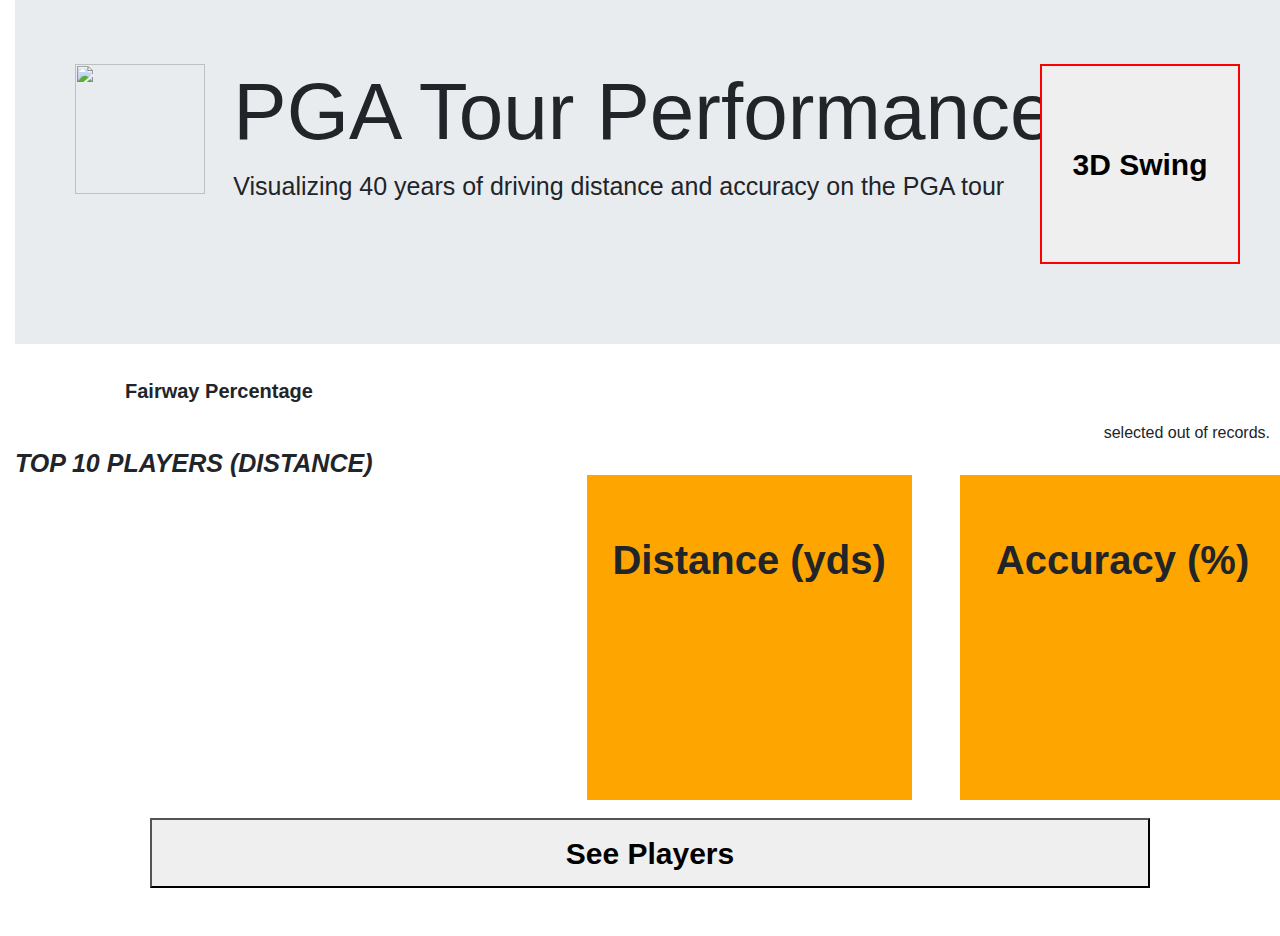
==== index.html @ 0081fd77 "complete project" ====
<html lang="en">

<head>
    <meta charset="UTF-8">
    <meta name="viewport" content="width=device-width, initial-scale=1.0">
    <meta http-equiv="X-UA-Compatible" content="ie=edge">
    <title>Document</title>

    <link rel="stylesheet" href="dc.css" />
    <link rel="stylesheet" href="style.css">
    <link rel="stylesheet" href="https://stackpath.bootstrapcdn.com/bootstrap/4.3.1/css/bootstrap.min.css"
    integrity="sha384-ggOyR0iXCbMQv3Xipma34MD+dH/1fQ784/j6cY/iJTQUOhcWr7x9JvoRxT2MZw1T" crossorigin="anonymous">

    <script src="https://cdnjs.cloudflare.com/ajax/libs/d3/5.5.0/d3.js"></script>
    <!-- <script src="{{ url_for('static', filename='app2.js') }}"></script> -->
    <script src="app2.js"></script>

    <script src="https://cdnjs.cloudflare.com/ajax/libs/crossfilter/1.3.12/crossfilter.min.js"></script>
    <script src="https://cdnjs.cloudflare.com/ajax/libs/dc/3.0.12/dc.min.js"></script>

    <!-- 3D swing -->
    <!-- <link rel="stylesheet" href="style_swing.css">
    <link rel="stylesheet" href="d3Style.css">
    <script src="https://unpkg.com/d3-3d/build/d3-3d.min.js"></script>
    <script src="https://unpkg.com/d3-simple-slider"></script>  -->


</head>


<body>

    <div class="container-fluid" style="width:1300px">
        <main>
                <div class="jumbotron jumbotron-fluid">
                  
                        <div class="row">
                            <div class="col-lg-1">
                                <img style="position:relative; left:60px" id="pga_logo" src="https://images.all-free-download.com/images/graphiclarge/pga_tour_logo_30207.jpg" width="130">
                            </div>
                            <div class="col-lg-8">
                                <h1 style="position:relative; left:110px; font-size: 80px" class="display-4">PGA Tour Performance</h1>
                                <p style="position:relative; left:110px; font-size: 25px" class="lead">Visualizing 40 years of driving distance and accuracy on the PGA tour</p>
                            </div>
                            <!--Light blue-->
                            <div id="btn" class="col-lg-3">
                           <form>
                            <input id="btn_link" type="button" value="3D Swing" onclick="window.location.href='D3_Interactive_3D_swing/index.html'" />
                            </form>
                            </div>
                            
                        </div>
                        
                    
                </div>
    
                <div class="row">
                    <div class='col-lg-12'>
                        <div id="plot"></div>
                    </div>
                </div>

                <div class="row">
                    <div class="col-lg-4">
                        <strong style="position:relative;left:110px;font-size:20px">Fairway Percentage</strong>
                        <div id="pie"></div>
                    </div>

                    <div class="col-lg-8">
                        <div id="distance"></div>
                    </div>
                </div>

                <div class="row">
                    <div class="col-lg-12">
                        <div id="line2"></div>
                    </div>
                </div>

                <div class="row">
                    <div class="col-md-12">
                        <div class='dc-data-count'>
                            <span class='filter-count'></span>
                            selected out of <span class='total-count'></span> records.
                        </div>
                    </div>
                </div>

                <div id="nas_table" class="row">
                    <div class="col-lg-5">
                        <strong style="font-size:25px; font-style:italic;">TOP 10 PLAYERS (DISTANCE)</strong>
                        <div class='dc-data-table'></div>
                    </div>

                    <br>

                    <div class="col-lg-4">
                        <div id="numberd"></div>
                    </div>

                    <div class='col-lg-3'>
                        <div id="numbera"></div>
                    </div>
                </div>

                <br><br>

                <div class="row">
                    <div class="col-lg-12">
                        <div class="form-actions">
                            <button class="button1" id="download">See Players</button>
                        </div>
                    </div>
                </div>

                <br><br>
    
                <div id="player_cards" class="row">
                    <!-- <div class="card border-primary mb-3">
                        <div class="card-body">
                        </div>
                    </div> -->
                </div>

        </main>

    </div>


    <!--Jquery bootstrap code-->
    <script src="https://code.jquery.com/jquery-3.3.1.slim.min.js"
        integrity="sha384-q8i/X+965DzO0rT7abK41JStQIAqVgRVzpbzo5smXKp4YfRvH+8abtTE1Pi6jizo"
        crossorigin="anonymous"></script>
    <script src="https://cdnjs.cloudflare.com/ajax/libs/popper.js/1.14.7/umd/popper.min.js"
        integrity="sha384-UO2eT0CpHqdSJQ6hJty5KVphtPhzWj9WO1clHTMGa3JDZwrnQq4sF86dIHNDz0W1"
        crossorigin="anonymous"></script>
    <script src="https://stackpath.bootstrapcdn.com/bootstrap/4.3.1/js/bootstrap.min.js"
        integrity="sha384-JjSmVgyd0p3pXB1rRibZUAYoIIy6OrQ6VrjIEaFf/nJGzIxFDsf4x0xIM+B07jRM"
        crossorigin="anonymous"></script>



</body>

</html>
---- dc.css ----
.dc-chart path.dc-symbol, .dc-legend g.dc-legend-item.fadeout {
  fill-opacity: 0.5;
  stroke-opacity: 0.5; }

div.dc-chart {
  float: left; }

.dc-chart rect.bar {
  stroke: none;
  cursor: pointer; }
  .dc-chart rect.bar:hover {
    fill-opacity: .5; }

.dc-chart rect.deselected {
  stroke: none;
  fill: #ccc; }

.dc-chart .pie-slice {
  fill: #fff;
  font-size: 12px;
  cursor: pointer; }
  .dc-chart .pie-slice.external {
    fill: #000; }
  .dc-chart .pie-slice :hover, .dc-chart .pie-slice.highlight {
    fill-opacity: .8; }

.dc-chart .pie-path {
  fill: none;
  stroke-width: 2px;
  stroke: #000;
  opacity: 0.4; }

.dc-chart .selected path, .dc-chart .selected circle {
  stroke-width: 3;
  stroke: #ccc;
  fill-opacity: 1; }

.dc-chart .deselected path, .dc-chart .deselected circle {
  stroke: none;
  fill-opacity: .5;
  fill: #ccc; }

.dc-chart .axis path, .dc-chart .axis line {
  fill: none;
  stroke: #000;
  shape-rendering: crispEdges; }

.dc-chart .axis text {
  font: 10px sans-serif; }

.dc-chart .grid-line, .dc-chart .axis .grid-line, .dc-chart .grid-line line, .dc-chart .axis .grid-line line {
  fill: none;
  stroke: #ccc;
  shape-rendering: crispEdges; }

.dc-chart .brush rect.selection {
  fill: #4682b4;
  fill-opacity: .125; }

.dc-chart .brush .custom-brush-handle {
  fill: #eee;
  stroke: #666;
  cursor: ew-resize; }

.dc-chart path.line {
  fill: none;
  stroke-width: 1.5px; }

.dc-chart path.area {
  fill-opacity: .3;
  stroke: none; }

.dc-chart path.highlight {
  stroke-width: 3;
  fill-opacity: 1;
  stroke-opacity: 1; }

.dc-chart g.state {
  cursor: pointer; }
  .dc-chart g.state :hover {
    fill-opacity: .8; }
  .dc-chart g.state path {
    stroke: #fff; }

.dc-chart g.deselected path {
  fill: #808080; }

.dc-chart g.deselected text {
  display: none; }

.dc-chart g.row rect {
  fill-opacity: 0.8;
  cursor: pointer; }
  .dc-chart g.row rect:hover {
    fill-opacity: 0.6; }

.dc-chart g.row text {
  fill: #fff;
  font-size: 12px;
  cursor: pointer; }

.dc-chart g.dc-tooltip path {
  fill: none;
  stroke: #808080;
  stroke-opacity: .8; }

.dc-chart g.county path {
  stroke: #fff;
  fill: none; }

.dc-chart g.debug rect {
  fill: #00f;
  fill-opacity: .2; }

.dc-chart g.axis text {
  -webkit-touch-callout: none;
  -webkit-user-select: none;
  -khtml-user-select: none;
  -moz-user-select: none;
  -ms-user-select: none;
  user-select: none;
  pointer-events: none; }

.dc-chart .node {
  font-size: 0.7em;
  cursor: pointer; }
  .dc-chart .node :hover {
    fill-opacity: .8; }

.dc-chart .bubble {
  stroke: none;
  fill-opacity: 0.6; }

.dc-chart .highlight {
  fill-opacity: 1;
  stroke-opacity: 1; }

.dc-chart .fadeout {
  fill-opacity: 0.2;
  stroke-opacity: 0.2; }

.dc-chart .box text {
  font: 10px sans-serif;
  -webkit-touch-callout: none;
  -webkit-user-select: none;
  -khtml-user-select: none;
  -moz-user-select: none;
  -ms-user-select: none;
  user-select: none;
  pointer-events: none; }

.dc-chart .box line {
  fill: #fff; }

.dc-chart .box rect, .dc-chart .box line, .dc-chart .box circle {
  stroke: #000;
  stroke-width: 1.5px; }

.dc-chart .box .center {
  stroke-dasharray: 3, 3; }

.dc-chart .box .data {
  stroke: none;
  stroke-width: 0px; }

.dc-chart .box .outlier {
  fill: none;
  stroke: #ccc; }

.dc-chart .box .outlierBold {
  fill: red;
  stroke: none; }

.dc-chart .box.deselected {
  opacity: 0.5; }
  .dc-chart .box.deselected .box {
    fill: #ccc; }

.dc-chart .symbol {
  stroke: none; }

.dc-chart .heatmap .box-group.deselected rect {
  stroke: none;
  fill-opacity: 0.5;
  fill: #ccc; }

.dc-chart .heatmap g.axis text {
  pointer-events: all;
  cursor: pointer; }

.dc-chart .empty-chart .pie-slice {
  cursor: default; }
  .dc-chart .empty-chart .pie-slice path {
    fill: #fee;
    cursor: default; }

.dc-data-count {
  float: right;
  margin-top: 15px;
  margin-right: 15px; }
  .dc-data-count .filter-count, .dc-data-count .total-count {
    color: #3182bd;
    font-weight: bold; }

.dc-legend {
  font-size: 11px; }
  .dc-legend .dc-legend-item {
    cursor: pointer; }

.dc-hard .number-display {
  float: none; }

div.dc-html-legend {
  overflow-y: auto;
  overflow-x: hidden;
  height: inherit;
  float: right;
  padding-right: 2px; }
  div.dc-html-legend .dc-legend-item-horizontal {
    display: inline-block;
    margin-left: 5px;
    margin-right: 5px;
    cursor: pointer; }
    div.dc-html-legend .dc-legend-item-horizontal.selected {
      background-color: #3182bd;
      color: white; }
  div.dc-html-legend .dc-legend-item-vertical {
    display: block;
    margin-top: 5px;
    padding-top: 1px;
    padding-bottom: 1px;
    cursor: pointer; }
    div.dc-html-legend .dc-legend-item-vertical.selected {
      background-color: #3182bd;
      color: white; }
  div.dc-html-legend .dc-legend-item-color {
    display: table-cell;
    width: 12px;
    height: 12px; }
  div.dc-html-legend .dc-legend-item-label {
    line-height: 12px;
    display: table-cell;
    vertical-align: middle;
    padding-left: 3px;
    padding-right: 3px;
    font-size: 0.75em; }

.dc-html-legend-container {
  height: inherit; }
---- style.css ----
#btn_link{
  padding: 10px 24px;
  width: 200px;
  height: 200px;
  font-size: 30px;
  font-weight: bold;
  position: relative;
  left: 50px;
  text-align: center;
  border: 2px solid red;
}

#btn_link:hover {
  background-color: rgb(40, 116, 141);
  color: white;
}


#numberd{
  background: orange;
  width: 325px;
  font-size: 128px;
  text-align: center;
  padding-top: 63px;
  padding-bottom: 63px;
  height: 325px;
  line-height: normal;
  position: relative;
  left: 30px;
  bottom: -30px;
}

#numbera{
  background: orange;
  width: 325px;
  font-size: 128px;
  text-align: center;
  padding-top: 63px;
  padding-bottom: 63px;
  height: 325px;
  line-height: normal;
  position: relative;
  right: 30px;
  bottom: -30px;
}

#numbera:before {
  content: "Accuracy (%) ";
  font-size: 40px;
  font-weight: bold;
}

#numberd:before {
  content: "Distance (yds) ";
  font-size: 40px;
  font-weight: bold;
}

.button1{
  padding: 10px 24px;
  width: 1000px;
  height: 70px;
  text-align: center;
  font-size: 30px;
  font-weight: bold;
}

.button1:hover {
  background-color: rgb(40, 116, 141);
  color: white;
}

#line2, #distance, #plot{
  font-size: 17px;
  font-weight: bold;
}

.form-actions {
  margin: 0;
  background-color: transparent;
  text-align: center;
}

.card-body{
  width: 1300px;
  margin: 3;
}

#player_name{
  font-weight: bold;
}

table { 
  color: #333;
  font-family: Helvetica, Arial, sans-serif;
  width: 100%;
  /* Table reset stuff */
  border-collapse: collapse; 
  border-spacing: 0; 
}
		
td, th {  border: 0 none; height: 30px; padding-left: 20px; padding-right: 20px}
			
th {
  /* Gradient Background */
	background: linear-gradient(#333 0%,#444 100%);
	color: #FFF; font-weight: bold;
	height: 40px;
}
		
td { background: #FAFAFA; text-align: left; }

/* Zebra Stripe Rows */
		
tr:nth-child(even) td { background: #EEE; } 
tr:nth-child(odd) td { background: #FDFDFD; }



/* Add border-radius to specific cells! */
tr:first-child th:nth-child(2) { 
  border-radius: 5px 0 0 0; 
} 

tr:first-child th:last-child { 
  border-radius: 0 5px 0 0; 
}
---- style_swing.css ----
.iframeContainer {
  padding: 20px;
  border: 1px solid #e3e3e3;
}

/* Sticky Footer rules (https://getbootstrap.com/examples/sticky-footer/) */
html {
  position: relative;
  min-height: 100%;
}

body {
  /* Padding bottom by footer height */
  padding-bottom: 80px;
}

#footer {
  position: absolute;
  bottom: 0;
  width: 100%; /* Set the fixed height of the footer here */
  height: 10px;
  padding-top: 20px;
  padding-bottom: 40px;
  text-align: center;
  background-color: #f5f5f5;
}

#footer p {
  margin: 0;
  font-size: 16px;
}

#slider{
  text-align: center;
}

#range{
  text-align: center;
}

#label{
  padding-right: 100px;
}
---- d3Style.css ----
.aText {
  font-family: sans-serif;
  font-size: 16px;
  text-anchor: middle;
}

.active {
  font-weight: bold;
  fill: #000;
  transition: fill 0.3s ease-out;
  text-anchor: middle;
}

.inactive {
  font-weight: lighter;
  fill: #c9c9c9;
  transition: fill 0.3s ease-out;
  text-anchor: middle;
}

.inactive:hover {
  fill: #000;
  cursor: pointer;
}

/* font size dependent on radius, see app.js */
.stateText {
  font-family: sans-serif;
  fill: #fff;
  text-anchor: middle;
}

.stateCircle {
  fill: #89bdd3;
  stroke: #e3e3e3;
}

.chart {
  display: block;
  margin: 0;
}

.d3-tip {
  padding: 6px;
  font-size: 12px;
  line-height: 1;
  line-height: 1.5em;
  color: #fff;
  text-align: center;
  text-transform: capitalize;
  background: rgba(0, 0, 0, 0.8);
  border-radius: 4px;
}

/* Mobile Rules */
@media screen and (max-width: 530px) {
  .stateText {
    display: none;
  }

  .aText {
    font-size: 14px;
  }
}

@media screen and (max-width: 400px) {
  .aText {
    font-size: 13px;
  }
}
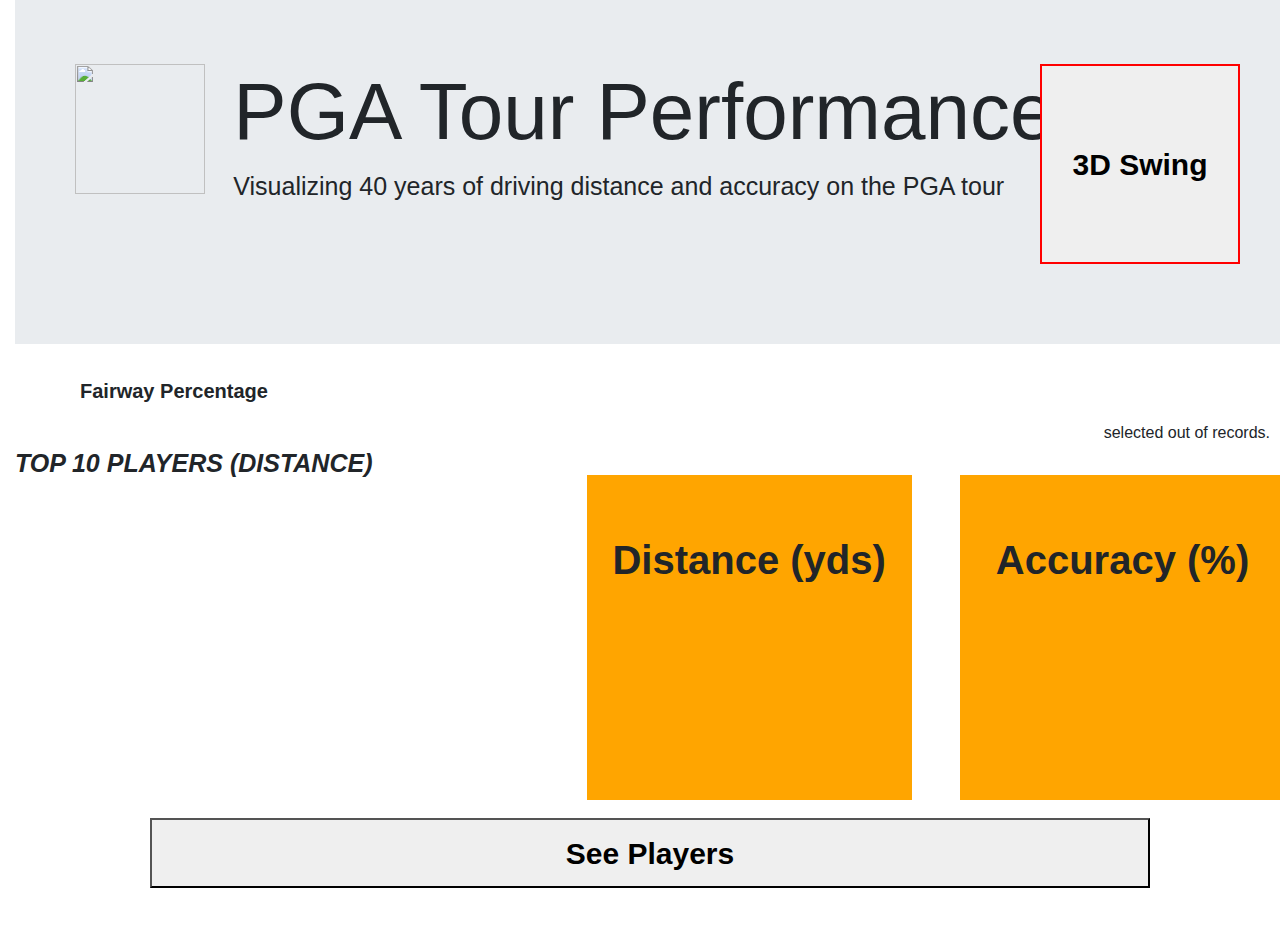
==== commit 7fb6be83: "finished product" ====
--- a/index.html
+++ b/index.html
@@ -62,7 +62,7 @@
 
                 <div class="row">
                     <div class="col-lg-4">
-                        <strong style="position:relative;left:110px;font-size:20px">Fairway Percentage</strong>
+                        <strong style="position:relative;left:65px;font-size:20px">Fairway Percentage</strong>
                         <div id="pie"></div>
                     </div>
 
